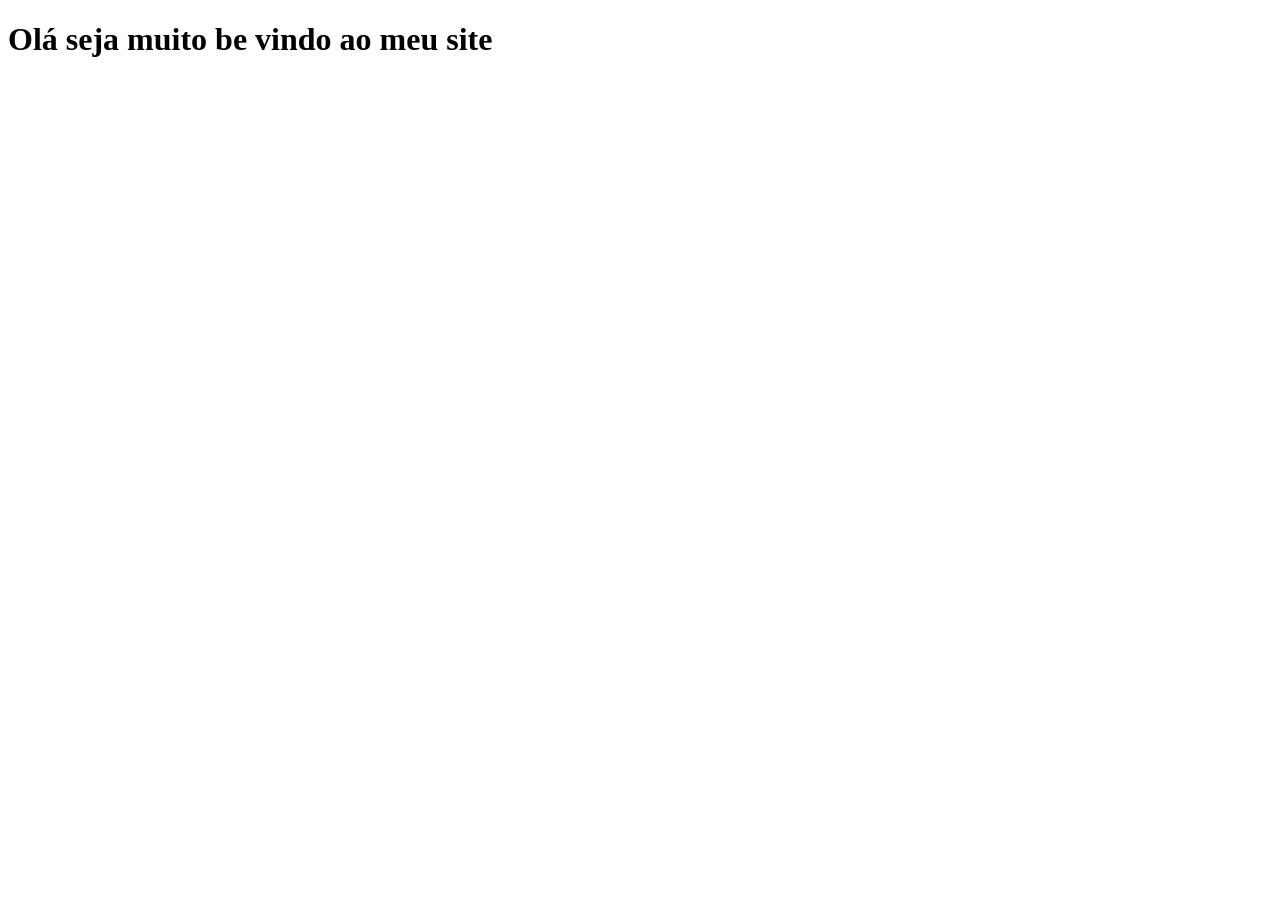
==== index.html @ ed152bb7 "estrutura inicial do projeto" ====
<!DOCTYPE html>
<html lang="pt-br">
<head>
    <meta charset="UTF-8">
    <meta name="viewport" content="width=device-width, initial-scale=1.0">
    <title>Meu Site</title>
     <link rel="stylesheet" href="css/style.css">
</head>
<body>
    <h1> Olá seja muito be vindo ao meu site</1>

     <script src="js/script.js"></script>
</body>
</html>
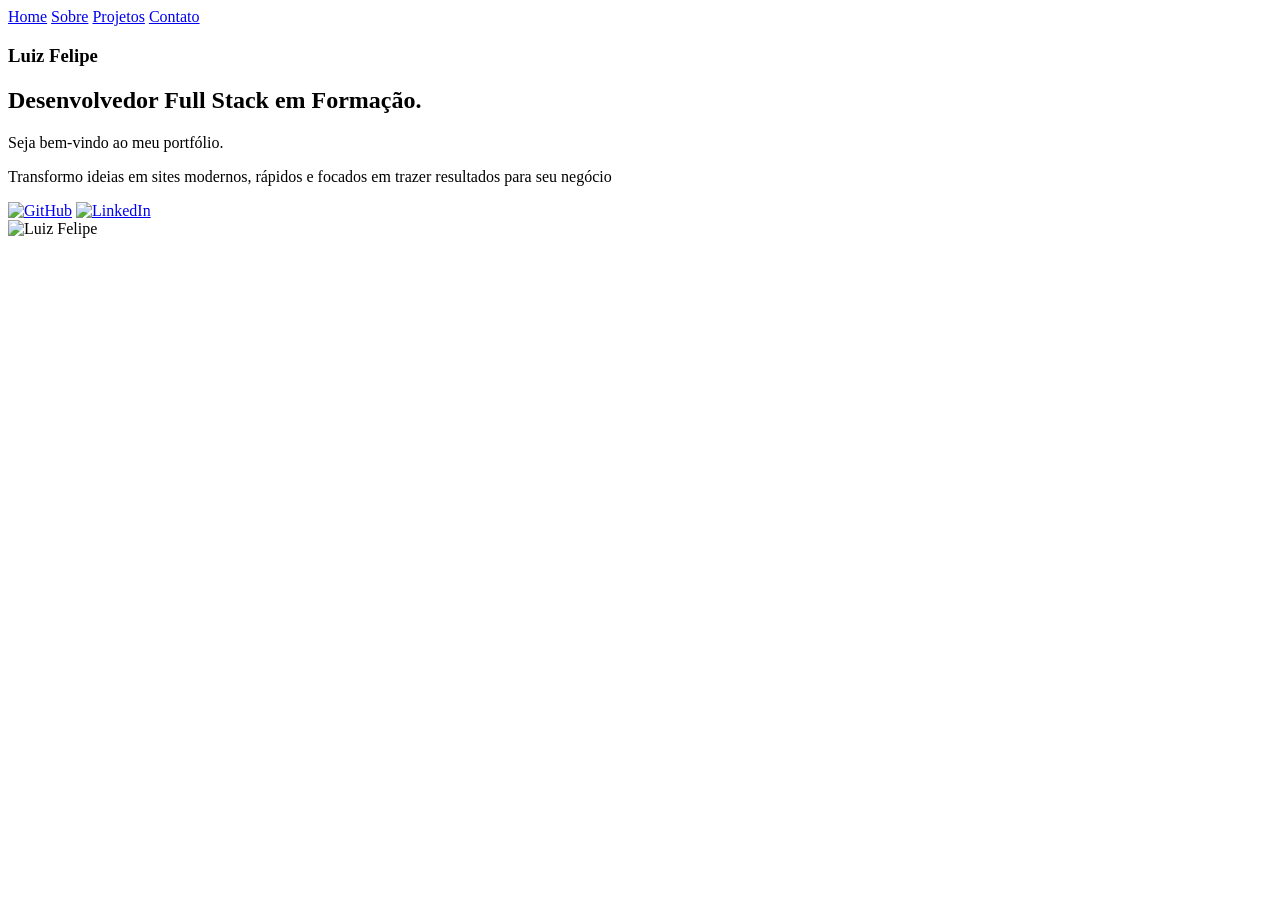
==== commit 07a4f4af: "página inicial completa" ====
--- a/index.html
+++ b/index.html
@@ -1,14 +1,52 @@
 <!DOCTYPE html>
 <html lang="pt-br">
+
 <head>
-    <meta charset="UTF-8">
-    <meta name="viewport" content="width=device-width, initial-scale=1.0">
-    <title>Meu Site</title>
-     <link rel="stylesheet" href="css/style.css">
+  <meta charset="UTF-8">
+  <meta name="viewport" content="width=device-width, initial-scale=1.0">
+  <title>FelipeColares.Dev</title>
+
+  <link rel="stylesheet" href="css/style.css">
 </head>
+
 <body>
-    <h1> Olá seja muito be vindo ao meu site</1>
+  <header>
+    <nav>
+      <a href="index.html">Home</a>
+      <a href="sobre.html">Sobre</a>
+      <a href="projetos.html">Projetos</a>
+      <a href="contato.html">Contato</a>
+    </nav>
+  </header>
 
-     <script src="js/script.js"></script>
+  <main>
+    <section class="hero">
+      <div class="hero-left">
+        <div class="project-left">
+          <h3 class="name">Luiz Felipe</h3>
+          <h1 class="titulo">Desenvolvedor Full Stack em Formação.</h1>
+          <p>Seja bem-vindo ao meu portfólio.</p>
+          <p>Transformo ideias em sites modernos, rápidos e focados em trazer resultados para seu negócio</p>
+          <div class="social-links">
+              <a href="https://github.com/felipecolares94-arch" target="_blank">
+                <img src="./img/25231.png" alt="GitHub"></a>
+              <a href="https://www.linkedin.com/in/luiz-felipe-colares" target="_blank">
+                <img src="./img/circle-linkedin-icon-sm.png" alt="LinkedIn"></a>
+          </div>
+        </div>
+      </div>
+
+      <div class="hero-right">
+        <div class="panel-right">
+          <span class="decor-square"></span>
+          <span class="decor-grid"></span>
+          <span class="decor-dots"></span>
+          <span class="decor-line1"></span>
+          <span class="decor-line2"></span>
+          <img src="./img/Image 2026-06-19 at 11.59.28.jpeg" alt="Luiz Felipe">
+        </div>
+      </div>
+    </section>
+  </main>
 </body>
 </html>
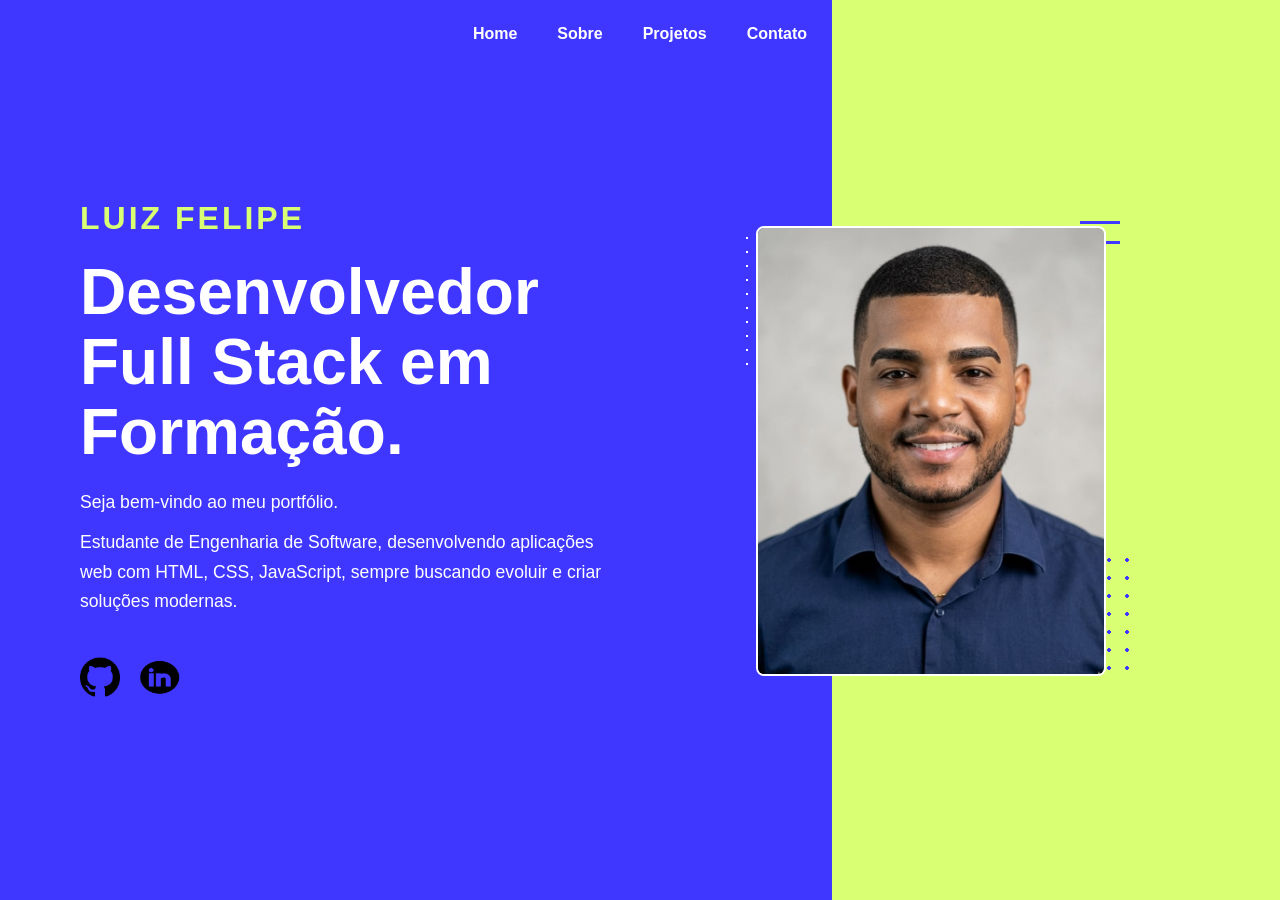
==== commit fd2fa66e: "Finalização" ====
--- a/index.html
+++ b/index.html
@@ -26,7 +26,7 @@
           <h3 class="name">Luiz Felipe</h3>
           <h1 class="titulo">Desenvolvedor Full Stack em Formação.</h1>
           <p>Seja bem-vindo ao meu portfólio.</p>
-          <p>Transformo ideias em sites modernos, rápidos e focados em trazer resultados para seu negócio</p>
+          <p>Estudante de Engenharia de Software, desenvolvendo aplicações web com HTML, CSS, JavaScript, sempre buscando evoluir e criar soluções modernas.</p>
           <div class="social-links">
               <a href="https://github.com/felipecolares94-arch" target="_blank">
                 <img src="./img/25231.png" alt="GitHub"></a>
@@ -35,7 +35,6 @@
           </div>
         </div>
       </div>
-
       <div class="hero-right">
         <div class="panel-right">
           <span class="decor-square"></span>
--- a/css/style.css
+++ b/css/style.css
@@ -0,0 +1,680 @@
+/* RESET */
+
+*{
+  margin:0;
+  padding:0;
+  box-sizing:border-box;
+}
+
+:root{
+  --dark:#21343a;
+  --light:#ffffff;
+}
+
+/* BODY */
+
+body{
+  font-family:Segoe UI, sans-serif;
+
+  background:linear-gradient(
+    90deg,
+    #3f37ff 65%,
+    #d9ff72 35%
+  );
+
+  min-height:100vh;
+}
+
+/* NAV */
+
+nav{
+  display:flex;
+  justify-content:center;
+  gap:40px;
+
+  padding:25px;
+}
+
+nav a{
+  text-decoration:none;
+  color:white;
+  font-weight:700;
+  transition:.3s;
+}
+
+nav a:hover{
+  transform:translateY(-2px);
+}
+
+/* HERO */
+
+.hero{
+  min-height:85vh;
+
+  display:grid;
+  grid-template-columns:1fr 1fr;
+
+  align-items:center;
+
+  padding:50px 80px;
+}
+
+/* ESQUERDA */
+
+.project-left{
+  max-width:550px;
+}
+
+.name{
+  color:#d9ff72;
+  text-transform:uppercase;
+  letter-spacing:3px;
+  margin-bottom:20px;
+  font-size: 32px;
+}
+
+.titulo{
+  color:white;
+  font-size:4rem;
+  line-height:1.1;
+  margin-bottom:20px;
+}
+
+.project-left p{
+  color:white;
+
+  font-size:1.1rem;
+
+  line-height:1.7;
+
+  margin-bottom:10px;
+}
+
+/* REDES */
+
+.social-links{
+  display:flex;
+
+  gap:20px;
+
+  margin-top:40px;
+}
+
+.social-links img{
+  width:40px;
+  height:40px;
+
+  transition:.3s;
+}
+
+.social-links img:hover{
+  transform:scale(1.1);
+}
+
+/* DIREITA */
+
+.hero-right{
+  display:flex;
+  justify-content:center;
+}
+
+.panel-right{
+  position:relative;
+
+  width:100%;
+  height:600px;
+
+  display:flex;
+  justify-content:center;
+  align-items:center;
+}
+
+/* FOTO */
+
+.panel-right img{
+  width:350px;
+  height:450px;
+  object-fit:cover;
+  position:relative;
+  left: 2%;
+  z-index:2;
+  border:2px solid white;
+  border-radius:8px;
+}
+
+/* MOLDURA */
+
+.decor-square{
+  transform: translate(150px,30px);
+}
+
+/* PONTINHOS SUPERIORES */
+
+.decor-grid{
+  position:absolute;
+
+  top:80px;
+  left:100px;
+
+  width:140px;
+  height:140px;
+
+  background-image:
+  radial-gradient(
+    white 1px,
+    transparent 1px
+  );
+
+  background-size:14px 14px;
+}
+
+/* PONTINHOS INFERIORES */
+
+.decor-dots{
+  position:absolute;
+
+  bottom:80px;
+  right:70px;
+
+  width:120px;
+  height:120px;
+
+  background-image:
+  radial-gradient(
+    #3f37ff 2px,
+    transparent 2px
+  );
+
+  background-size:18px 18px;
+}
+
+/* LINHAS TOPO */
+
+.decor-line1,
+.decor-line2{
+  position:absolute;
+
+  width:40px;
+  height:3px;
+
+  background:#3f37ff;
+
+  right:80px;
+}
+
+.decor-line1{
+  top:70px;
+}
+
+.decor-line2{
+  top:90px;
+}
+
+/* SOBRE */
+
+.sobre-page{
+  padding:50px 80px;
+}
+
+.sobre-content{
+  display:grid;
+  grid-template-columns:minmax(0, 1.1fr) minmax(260px, 0.9fr);
+  align-items:center;
+  gap:40px;
+  max-width:1100px;
+  margin:0 auto;
+}
+
+.sobre-text{
+  max-width:520px;
+  color:white;
+}
+
+.titulo-principal{
+  color:#d9ff72;
+  font-size: 22px;
+  margin-bottom:20px;
+  text-transform:uppercase;
+  letter-spacing:1px;
+}
+
+
+.sobre-text .sobre{
+  color:#d9ff72; 
+}
+
+.sobre-text p{
+  font-size:1.1rem;
+  line-height:1.7;
+  color:white;
+}
+
+.img-sobre{
+  display:flex;
+  justify-content:center;
+}
+
+.img-sobre img{
+  width:350px;
+  height:450px;
+  object-fit:cover;
+  border:4px solid white;
+  border-radius:12px;
+  box-shadow:0 15px 40px rgba(0,0,0,.25);
+}
+
+/* RESPONSIVO */
+
+@media(max-width:1000px){
+
+  .hero{
+    grid-template-columns:1fr;
+
+    text-align:center;
+
+    gap:50px;
+}
+
+  .social-links{
+    justify-content:center;
+  }
+
+  .titulo{
+    font-size:3rem;
+  }
+
+  .sobre-content{
+    grid-template-columns:1fr;
+    text-align:center;
+  }
+
+  .sobre-text{
+    max-width:none;
+    margin:0 auto;
+  }
+
+  .img-sobre{
+    margin-top:20px;
+  }
+
+}
+
+@media(max-width:600px){
+
+  .hero{
+    padding:30px;
+  }
+
+  .titulo{
+    font-size:2.2rem;
+  }
+
+  .panel-right img,
+  .img-sobre img{
+    width:250px;
+    height:320px;
+  }
+
+  .decor-square{
+    width:260px;
+    height:340px;
+  }
+}
+
+.contato-page{
+  width:100%;
+  padding:50px 40px;
+  display:flex;
+  justify-content:space-between;
+  align-items:flex-start;
+  gap:40px;
+}
+
+.contato-card{
+  width:100%;
+  max-width:660px;
+  background:white;
+  border-radius:24px;
+  box-shadow:0 20px 40px rgba(0,0,0,0.08);
+  padding:48px;
+}
+
+.contato-qr{
+  display:flex;
+  justify-content:center;
+  align-items:center;
+  min-width:220px;
+  max-width:260px;
+}
+
+.qr-box{
+  background:rgba(255,255,255,0.95);
+  padding:20px;
+  border-radius:24px;
+  box-shadow:0 16px 32px rgba(0,0,0,0.08);
+  text-align:center;
+}
+
+.qr-box img{
+  width:150px;
+  max-width:100%;
+  display:block;
+  margin:0 auto 18px;
+}
+
+.qr-text{
+  font-size:0.95rem;
+  color:#0f172a;
+  line-height:1.4;
+  margin:0;
+}
+
+.contato-header h2{
+  color:#2c3be0;
+  font-size:2.5rem;
+  margin-bottom:12px;
+}
+
+.contato-header p{
+  color:#334155;
+  font-size:1rem;
+  line-height:1.75;
+  margin-bottom:28px;
+}
+
+.contato-actions{
+  display:flex;
+  gap:16px;
+  align-items:center;
+  flex-wrap:wrap;
+  margin-bottom:32px;
+}
+
+.btn{
+  border:none;
+  border-radius:12px;
+  padding:14px 24px;
+  cursor:pointer;
+  font-weight:700;
+  font-size:0.95rem;
+  transition:transform .2s ease, box-shadow .2s ease;
+}
+
+.btn:hover{
+  transform:translateY(-2px);
+}
+
+.btn-primary{
+  background:#3f37ff;
+  color:white;
+}
+
+.btn-secondary{
+  background:#eef2ff;
+  color:#3f37ff;
+}
+
+.formulario-contato{
+  display:grid;
+  gap:18px;
+}
+
+.formulario-contato label{
+  color:#1f2937;
+  font-weight:600;
+}
+
+.formulario-contato input,
+.formulario-contato textarea{
+  width:100%;
+  padding:12px;
+  border:1px solid #e2e8f0;
+  border-radius:8px;
+  background:#f8fafc;
+  font-family:inherit;
+  font-size:14px;
+  color:#0f172a;
+}
+
+.formulario-contato textarea{
+  min-height:100px;
+  resize:vertical;
+}
+
+.formulario-contato button{
+  align-self:flex-start;
+  width:auto;
+  min-width:140px;
+  margin-top:0;
+}
+
+.feedback{
+  color:#64748b;
+  font-size:0.95rem;
+  margin-top:12px;
+}
+
+@media(max-width:1000px){
+  .contato-card{
+    padding:36px;
+  }
+}
+
+@media(max-width:600px){
+  .contato-card{
+    padding:28px 20px;
+  }
+
+  .contato-header h2{
+    font-size:2rem;
+  }
+
+  .contato-actions{
+    flex-direction:column;
+    align-items:stretch;
+  }
+}
+
+.escondido {
+  display: none;
+}
+
+.feedback-sucesso {
+  margin-top: 16px;
+  padding: 12px 16px;
+  background-color: #dcfce7;
+  color: #166534;
+  border: 1px solid #86efac;
+  border-radius: 8px;
+
+  display: flex;
+  justify-content: space-between;
+  align-items: center;
+  gap: 16px;
+}
+
+.fechar-feedback {
+  background: transparent;
+  border: none;
+
+  width: 24px;
+  height: 24px;
+
+  display: flex;
+  align-items: center;
+  justify-content: center;
+
+  color: #166534;
+  font-size: 20px;
+  font-weight: bold;
+  cursor: pointer;
+
+  padding: 0;
+  margin: 0;
+  line-height: 1;
+}
+
+/* Projetos */
+
+.projetos {
+    max-width: 1100px;
+    margin: 0 auto;
+    padding: 50px 80px;
+    text-align: left;
+}
+
+.grid-projetos {
+    display: flex;
+    gap: 20px;
+    justify-content: flex-start;
+    flex-wrap: wrap;
+    margin-top: 40px;
+}
+
+.card {
+    background: white;
+    width: 280px;
+    padding: 20px;
+    border-radius: 15px;
+    box-shadow: 0 10px 30px rgba(0,0,0,0.1);
+    transition: 0.3s;
+}
+
+.card:hover {
+    transform: translateY(-5px);
+}
+
+.card a {
+    display: inline-block;
+    margin-top: 10px;
+    text-decoration: none;
+    color: white;
+    background: #3b3bff;
+    padding: 8px 15px;
+    border-radius: 8px;
+}
+
+@media(max-width:1000px){
+  nav{
+    flex-wrap:wrap;
+    justify-content:center;
+    gap:16px;
+    padding:20px;
+  }
+
+  .hero{
+    padding:40px 40px;
+  }
+
+  .sobre-page,
+  .projetos,
+  .contato-page{
+    padding:40px 40px;
+  }
+
+  .projetos{
+    text-align:left;
+  }
+
+  .contato-page{
+    flex-wrap:wrap;
+    justify-content:center;
+    gap:30px;
+  }
+
+  .contato-card{
+    max-width:720px;
+  }
+
+  .contato-qr{
+    max-width:320px;
+    width:100%;
+  }
+}
+
+@media(max-width:800px){
+  .grid-projetos{
+    justify-content:center;
+  }
+
+  .card{
+    width:100%;
+    max-width:320px;
+  }
+}
+
+@media(max-width:600px){
+  nav{
+    flex-direction:column;
+    align-items:center;
+  }
+
+  .hero{
+    padding:30px 20px;
+  }
+
+  .hero-right{
+    justify-content:center;
+  }
+
+  .panel-right{
+    height:auto;
+  }
+
+  .panel-right img,
+  .img-sobre img{
+    width:250px;
+    height:320px;
+  }
+
+  .sobre-page,
+  .projetos,
+  .contato-page{
+    padding:30px 20px;
+  }
+
+  .contato-page{
+    flex-direction:column;
+    align-items:center;
+  }
+
+  .contato-card{
+    width:100%;
+    max-width:100%;
+    padding:32px 24px;
+  }
+
+  .contato-qr{
+    width:100%;
+    min-width:auto;
+  }
+
+  .qr-box{
+    width:100%;
+    padding:20px;
+  }
+
+  .contato-actions{
+    flex-direction:column;
+    align-items:stretch;
+  }
+
+  .btn{
+    width:100%;
+    text-align:center;
+  }
+
+  .formulario-contato button{
+    width:100%;
+    min-width:auto;
+  }
+
+  .grid-projetos{
+    justify-content:center;
+  }
+
+  .card{
+    width:100%;
+    max-width:100%;
+  }
+}
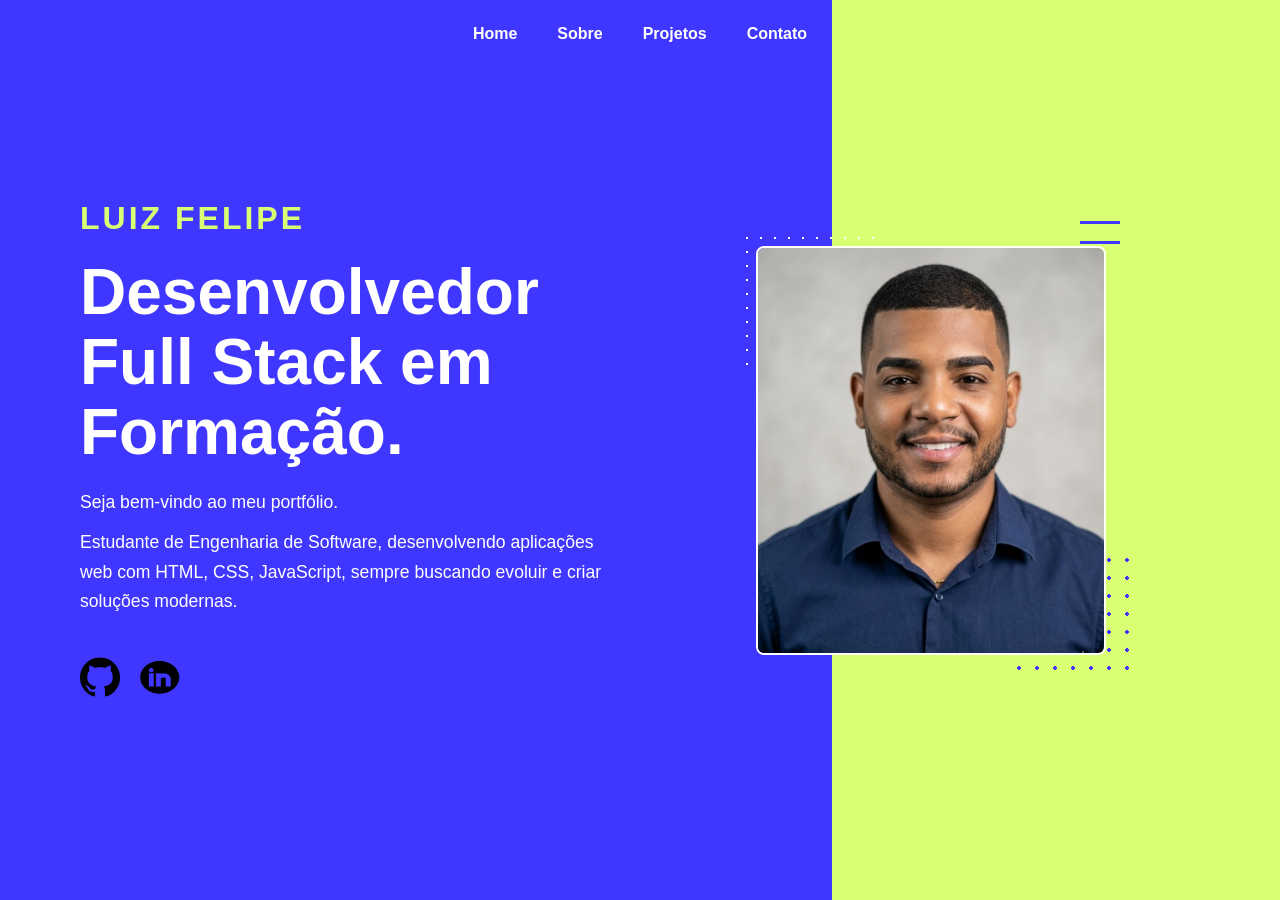
==== commit b9495069: "Otimização" ====
--- a/index.html
+++ b/index.html
@@ -28,10 +28,8 @@
           <p>Seja bem-vindo ao meu portfólio.</p>
           <p>Estudante de Engenharia de Software, desenvolvendo aplicações web com HTML, CSS, JavaScript, sempre buscando evoluir e criar soluções modernas.</p>
           <div class="social-links">
-              <a href="https://github.com/felipecolares94-arch" target="_blank">
-                <img src="./img/25231.png" alt="GitHub"></a>
-              <a href="https://www.linkedin.com/in/luiz-felipe-colares" target="_blank">
-                <img src="./img/circle-linkedin-icon-sm.png" alt="LinkedIn"></a>
+            <a href="https://github.com/felipecolares94-arch" target="_blank"><img src="./img/25231.png" alt="GitHub"></a>
+            <a href="https://www.linkedin.com/in/luiz-felipe-colares" target="_blank"><img src="./img/circle-linkedin-icon-sm.png" alt="LinkedIn"></a>
           </div>
         </div>
       </div>
--- a/css/style.css
+++ b/css/style.css
@@ -18,8 +18,9 @@
 
   background:linear-gradient(
     90deg,
-    #3f37ff 65%,
-    #d9ff72 35%
+    #3f37ff 65%, 
+    #d9ff72 35% 
+    /* rgb(11, 11, 11) */
   );
 
   min-height:100vh;
@@ -132,8 +133,9 @@
 /* FOTO */
 
 .panel-right img{
-  width:350px;
-  height:450px;
+  width:min(350px, 100%);
+  max-width:350px;
+  height:auto;
   object-fit:cover;
   position:relative;
   left: 2%;
@@ -230,17 +232,13 @@
   color:white;
 }
 
-.titulo-principal{
+.sobre-text .sobre,
+.titulo-principal {
   color:#d9ff72;
-  font-size: 22px;
+  font-size:2rem;
   margin-bottom:20px;
   text-transform:uppercase;
-  letter-spacing:1px;
-}
-
-
-.sobre-text .sobre{
-  color:#d9ff72; 
+  letter-spacing:2px;
 }
 
 .sobre-text p{
@@ -273,7 +271,7 @@
     text-align:center;
 
     gap:50px;
-}
+  }
 
   .social-links{
     justify-content:center;
@@ -297,6 +295,19 @@
     margin-top:20px;
   }
 
+  .panel-right{
+    max-width:420px;
+    margin:0 auto;
+    height:auto;
+  }
+
+  .panel-right img,
+  .img-sobre img{
+    width:100%;
+    max-width:350px;
+    height:auto;
+  }
+
 }
 
 @media(max-width:600px){
@@ -311,8 +322,9 @@
 
   .panel-right img,
   .img-sobre img{
-    width:250px;
-    height:320px;
+    width:100%;
+    max-width:280px;
+    height:auto;
   }
 
   .decor-square{
@@ -414,6 +426,10 @@
   color:#3f37ff;
 }
 
+.btn-cancelar{
+  min-width:140px;
+}
+
 .formulario-contato{
   display:grid;
   gap:18px;
@@ -427,17 +443,16 @@
 .formulario-contato input,
 .formulario-contato textarea{
   width:100%;
-  padding:12px;
+  padding:16px;
   border:1px solid #e2e8f0;
-  border-radius:8px;
+  border-radius:14px;
   background:#f8fafc;
-  font-family:inherit;
-  font-size:14px;
+  font-size:1rem;
   color:#0f172a;
 }
 
 .formulario-contato textarea{
-  min-height:100px;
+  min-height:160px;
   resize:vertical;
 }
 
@@ -445,7 +460,6 @@
   align-self:flex-start;
   width:auto;
   min-width:140px;
-  margin-top:0;
 }
 
 .feedback{
@@ -473,6 +487,46 @@
     flex-direction:column;
     align-items:stretch;
   }
+
+  .btn-cancelar{
+    width:100%;
+  }
+}
+
+.sobre {
+  color: white;
+  font-size: 28px;
+  margin-bottom: 20px; 
+} 
+
+.title{
+  font-size: 20px;
+  background-color:white;
+  padding: 15px;
+  border-radius: 15px;
+  font-weight: 500;
+  margin-top: 16px;
+  max-width: 64%;
+}
+
+
+.formulario-contato input,
+.formulario-contato textarea {
+  padding: 12px;
+  border: solid 1px #e2e8f0;
+  border-radius: 8px;
+  font-family: inherit;
+  font-size: 14px;
+}
+
+.formulario-contato textarea {
+  min-height: 100px;
+  resize: vertical;
+}
+
+.formulario-contato button {
+  align-self: flex-start;
+  margin-top: 0;
 }
 
 .escondido {
